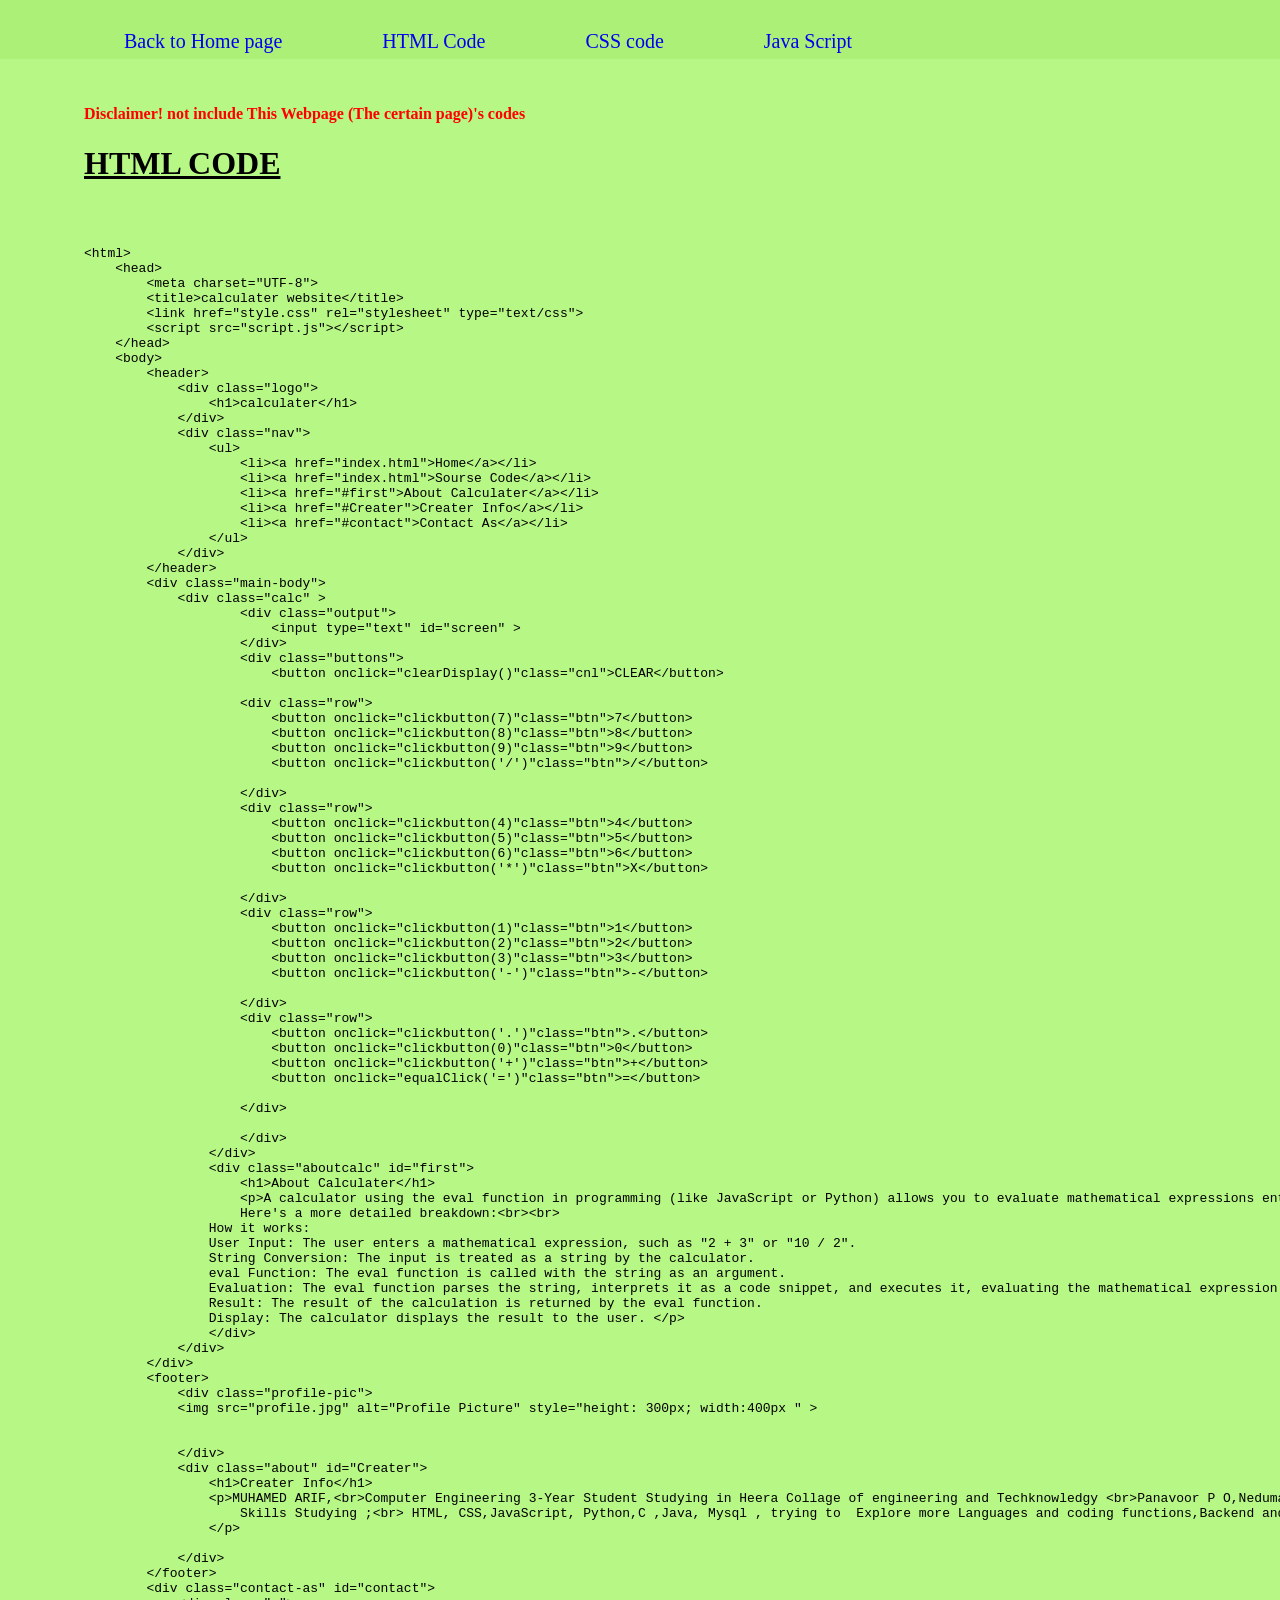
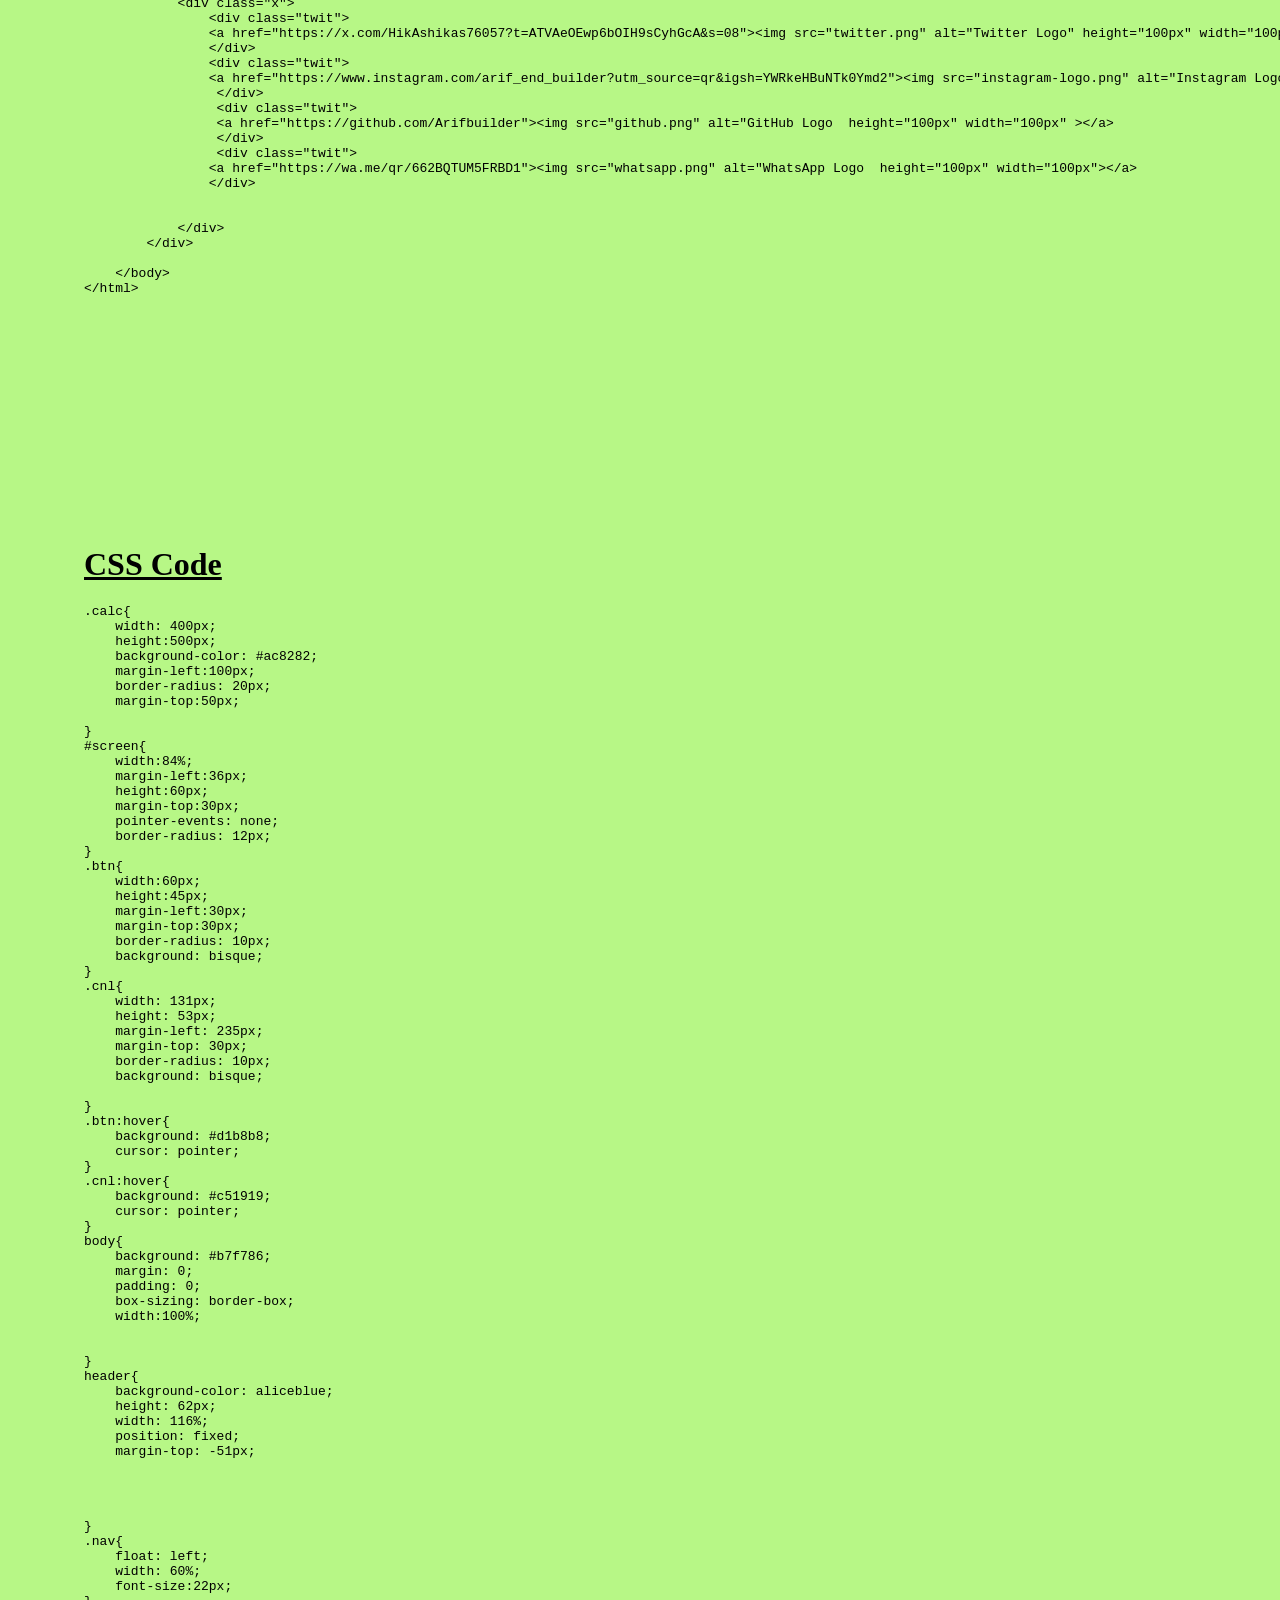
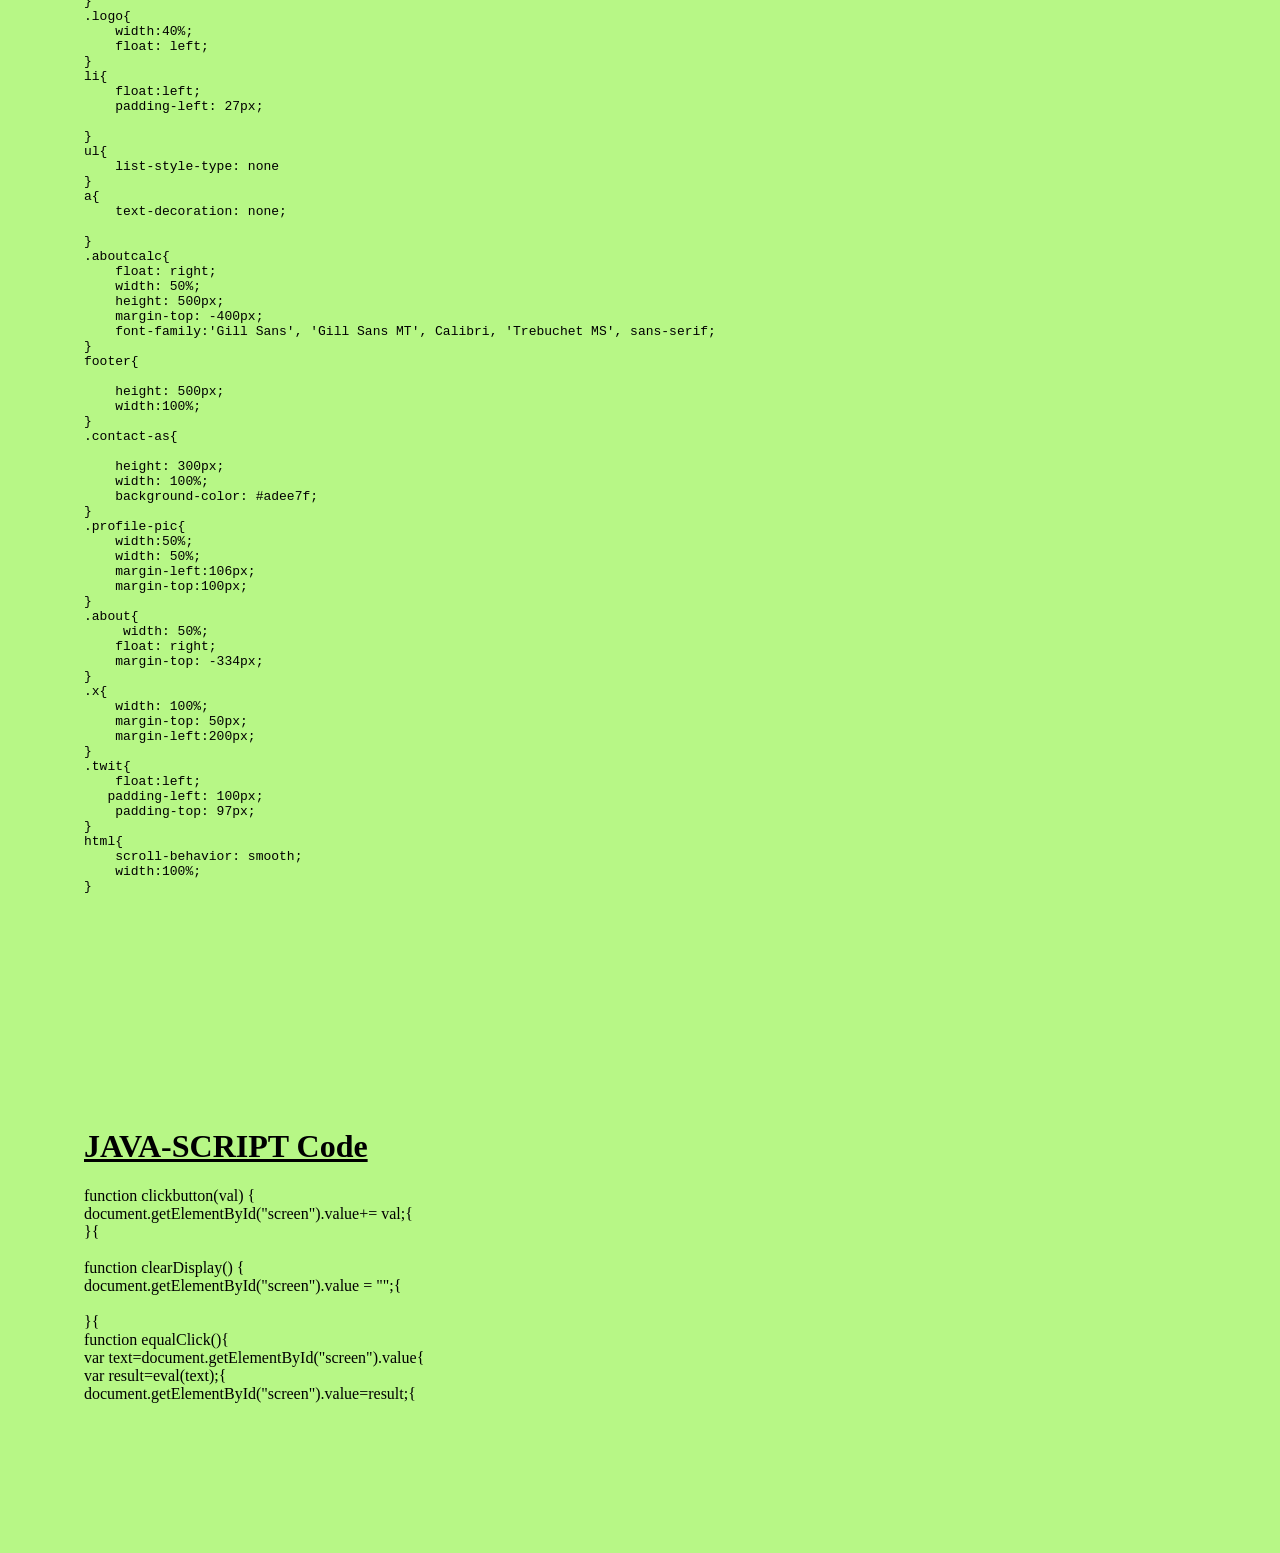
==== sourse.html @ 15134cd2 "chnage file locations" ====
<!DOCTYPE html>
<html lang="en">
<head>
    <meta charset="UTF-8">
    <meta name="viewport" content="width=device-width, initial-scale=1.0">
    <title>Sourse-Code</title>
    <link href="sourse.css" rel="stylesheet" type="text/css">
</head>
<body>
    <div class="top-nav">
            
        <ul>
            <li><a href="index.html">Back to Home page</a></li>
            <li><a href="#code-html">HTML Code</a></li>
            <li><a href="#first">CSS code</a></li>
            <li><a href="#Creater">Java Script</a></li>
            
    </div>
    <div class="html-code" id="code-html">
        <h4 style="color: red">Disclaimer! not include This Webpage (The certain page)'s codes</h4>
        <h1><u>HTML CODE</u></h1>
        <pre>

            <p>&lt;html&gt;
    &lt;head&gt;
        &lt;meta charset="UTF-8"&gt;
        &lt;title&gt;calculater website&lt;/title&gt;
        &lt;link href="style.css" rel="stylesheet" type="text/css"&gt;
        &lt;script src="script.js"&gt;&lt;/script&gt;
    &lt;/head&gt;
    &lt;body&gt;
        &lt;header&gt;
            &lt;div class="logo"&gt;
                &lt;h1&gt;calculater&lt;/h1&gt;  
            &lt;/div&gt;
            &lt;div class="nav"&gt;
                &lt;ul&gt;
                    &lt;li&gt;&lt;a href="index.html"&gt;Home&lt;/a&gt;&lt;/li&gt;
                    &lt;li&gt;&lt;a href="index.html"&gt;Sourse Code&lt;/a&gt;&lt;/li&gt;
                    &lt;li&gt;&lt;a href="#first"&gt;About Calculater&lt;/a&gt;&lt;/li&gt;
                    &lt;li&gt;&lt;a href="#Creater"&gt;Creater Info&lt;/a&gt;&lt;/li&gt;
                    &lt;li&gt;&lt;a href="#contact"&gt;Contact As&lt;/a&gt;&lt;/li&gt;
                &lt;/ul&gt;
            &lt;/div&gt; 
        &lt;/header&gt;
        &lt;div class="main-body"&gt;
            &lt;div class="calc" &gt;
                    &lt;div class="output"&gt;
                        &lt;input type="text" id="screen" &gt;
                    &lt;/div&gt;
                    &lt;div class="buttons"&gt;
                        &lt;button onclick="clearDisplay()"class="cnl"&gt;CLEAR&lt;/button&gt;

                    &lt;div class="row"&gt;
                        &lt;button onclick="clickbutton(7)"class="btn"&gt;7&lt;/button&gt;
                        &lt;button onclick="clickbutton(8)"class="btn"&gt;8&lt;/button&gt;
                        &lt;button onclick="clickbutton(9)"class="btn"&gt;9&lt;/button&gt;
                        &lt;button onclick="clickbutton('/')"class="btn"&gt;/&lt;/button&gt;
                        
                    &lt;/div&gt;
                    &lt;div class="row"&gt;
                        &lt;button onclick="clickbutton(4)"class="btn"&gt;4&lt;/button&gt;
                        &lt;button onclick="clickbutton(5)"class="btn"&gt;5&lt;/button&gt;
                        &lt;button onclick="clickbutton(6)"class="btn"&gt;6&lt;/button&gt;
                        &lt;button onclick="clickbutton('*')"class="btn"&gt;X&lt;/button&gt;
                        
                    &lt;/div&gt;
                    &lt;div class="row"&gt;
                        &lt;button onclick="clickbutton(1)"class="btn"&gt;1&lt;/button&gt;
                        &lt;button onclick="clickbutton(2)"class="btn"&gt;2&lt;/button&gt;
                        &lt;button onclick="clickbutton(3)"class="btn"&gt;3&lt;/button&gt;
                        &lt;button onclick="clickbutton('-')"class="btn"&gt;-&lt;/button&gt;
                        
                    &lt;/div&gt;
                    &lt;div class="row"&gt;
                        &lt;button onclick="clickbutton('.')"class="btn"&gt;.&lt;/button&gt;
                        &lt;button onclick="clickbutton(0)"class="btn"&gt;0&lt;/button&gt;
                        &lt;button onclick="clickbutton('+')"class="btn"&gt;+&lt;/button&gt;
                        &lt;button onclick="equalClick('=')"class="btn"&gt;=&lt;/button&gt;
                        
                    &lt;/div&gt;

                    &lt;/div&gt;
                &lt;/div&gt;
                &lt;div class="aboutcalc" id="first"&gt;
                    &lt;h1&gt;About Calculater&lt;/h1&gt;
                    &lt;p&gt;A calculator using the eval function in programming (like JavaScript or Python) allows you to evaluate mathematical expressions entered by the user. The eval function takes a string containing the expression and evaluates it, returning the result.&lt;br&gt;
                    Here's a more detailed breakdown:&lt;br&gt;&lt;br&gt;
                How it works:
                User Input: The user enters a mathematical expression, such as "2 + 3" or "10 / 2". 
                String Conversion: The input is treated as a string by the calculator. 
                eval Function: The eval function is called with the string as an argument. 
                Evaluation: The eval function parses the string, interprets it as a code snippet, and executes it, evaluating the mathematical expression. 
                Result: The result of the calculation is returned by the eval function. 
                Display: The calculator displays the result to the user. &lt;/p&gt;
                &lt;/div&gt;
            &lt;/div&gt;
        &lt;/div&gt;
        &lt;footer&gt;
            &lt;div class="profile-pic"&gt;
            &lt;img src="profile.jpg" alt="Profile Picture" style="height: 300px; width:400px " &gt;
   

            &lt;/div&gt;
            &lt;div class="about" id="Creater"&gt;
                &lt;h1&gt;Creater Info&lt;/h1&gt;
                &lt;p&gt;MUHAMED ARIF,&lt;br&gt;Computer Engineering 3-Year Student Studying in Heera Collage of engineering and Techknowledgy &lt;br&gt;Panavoor P O,Nedumangadu,Trivandrum,Kearala&lt;br&gt;
                    Skills Studying ;&lt;br&gt; HTML, CSS,JavaScript, Python,C ,Java, Mysql , trying to  Explore more Languages and coding functions,Backend and web Development ,APP development ,FULL Stack development.
                &lt;/p&gt;

            &lt;/div&gt;
        &lt;/footer&gt;
        &lt;div class="contact-as" id="contact"&gt;
            &lt;div class="x"&gt;
                &lt;div class="twit"&gt;
                &lt;a href="https://x.com/HikAshikas76057?t=ATVAeOEwp6bOIH9sCyhGcA&s=08"&gt;&lt;img src="twitter.png" alt="Twitter Logo" height="100px" width="100px"&gt;&lt;/a&gt;
                &lt;/div&gt;
                &lt;div class="twit"&gt;
                &lt;a href="https://www.instagram.com/arif_end_builder?utm_source=qr&igsh=YWRkeHBuNTk0Ymd2"&gt;&lt;img src="instagram-logo.png" alt="Instagram Logo  height="100px" width="100px" &gt;&lt;/a&gt;
                 &lt;/div&gt;
                 &lt;div class="twit"&gt;
                 &lt;a href="https://github.com/Arifbuilder"&gt;&lt;img src="github.png" alt="GitHub Logo  height="100px" width="100px" &gt;&lt;/a&gt;
                 &lt;/div&gt;
                 &lt;div class="twit"&gt;
                &lt;a href="https://wa.me/qr/662BQTUM5FRBD1"&gt;&lt;img src="whatsapp.png" alt="WhatsApp Logo  height="100px" width="100px"&gt;&lt;/a&gt;
                &lt;/div&gt;
                
                                
            &lt;/div&gt;
        &lt;/div&gt;
    
    &lt;/body&gt;
&lt;/html&gt; 
    </div>
    <div class="css-code" id="first">
        <h1><u>CSS Code</u></h1>
        <pre><p>.calc{
    width: 400px;
    height:500px;
    background-color: #ac8282;
    margin-left:100px;
    border-radius: 20px;
    margin-top:50px;
    
}
#screen{
    width:84%;
    margin-left:36px;
    height:60px;
    margin-top:30px;
    pointer-events: none;
    border-radius: 12px;
}
.btn{
    width:60px;
    height:45px;
    margin-left:30px;
    margin-top:30px;
    border-radius: 10px;
    background: bisque;
}
.cnl{
    width: 131px;
    height: 53px;
    margin-left: 235px;
    margin-top: 30px;
    border-radius: 10px;
    background: bisque;

}
.btn:hover{
    background: #d1b8b8;
    cursor: pointer;
}
.cnl:hover{
    background: #c51919;
    cursor: pointer;
}
body{
    background: #b7f786;
    margin: 0;
    padding: 0;
    box-sizing: border-box;
    width:100%;
    
    
}
header{
    background-color: aliceblue;
    height: 62px;
    width: 116%;
    position: fixed;
    margin-top: -51px;




}
.nav{
    float: left;
    width: 60%;
    font-size:22px;
}
.logo{
    width:40%;
    float: left;
}
li{
    float:left;
    padding-left: 27px;
  
}
ul{
    list-style-type: none
}
a{
    text-decoration: none;
    
}
.aboutcalc{
    float: right;
    width: 50%;
    height: 500px;
    margin-top: -400px;
    font-family:'Gill Sans', 'Gill Sans MT', Calibri, 'Trebuchet MS', sans-serif;
}
footer{
    
    height: 500px;
    width:100%;
}  
.contact-as{
    
    height: 300px;
    width: 100%;
    background-color: #adee7f;
}
.profile-pic{
    width:50%;
    width: 50%;
    margin-left:106px;
    margin-top:100px;
}
.about{
     width: 50%;
    float: right;
    margin-top: -334px;
}
.x{
    width: 100%;
    margin-top: 50px;
    margin-left:200px;
}
.twit{
    float:left;
   padding-left: 100px;
    padding-top: 97px;
}
html{
    scroll-behavior: smooth;
    width:100%;
}</pre>

    
    </div>
    <div class="js-code" id="Creater">
        <h1><u>JAVA-SCRIPT Code</u></h1>
        <p>function clickbutton(val) { <br>
    document.getElementById("screen").value+= val;{<br>
}{<br><br>

function clearDisplay() {<br>
    document.getElementById("screen").value = "";{<br><br>
   
}{<br>
function equalClick(){<br>
    var text=document.getElementById("screen").value{<br>
    var result=eval(text);{<br>
    document.getElementById("screen").value=result;{<br><br>

 
    </div>   
    
</body>
</html>
---- sourse.css ----
body{
    margin:-16px;;
    background-color: #b7f786;
    
   
  
}
.top-nav{
    background-color:#acf078;
    height: 75px;
    position: fixed;
    width:110%;

}
li{
    float:left;
    padding-left: 100px;
    padding-top:30px;
    font-size: 20px;
      list-style-type: none;
   
  
}
ul{
    list-style-type:none;
}
a{
     text-decoration: none;
}
.html-code{
    width: 100%;
    height: 100%;
    background-color:#b7f786 ;
    padding: 100px;
    box-sizing: border-box;

}
.css-code{
    width: 100%;
    height: 100%;
    background-color:#b7f786 ;
    padding: 100px;
    box-sizing: border-box;


}
.js-code{
    width: 100%;
    height: 100%;
    background-color:#b7f786 ;
    padding: 100px;
    box-sizing: border-box;

}
html{
    scroll-behavior: smooth;
}
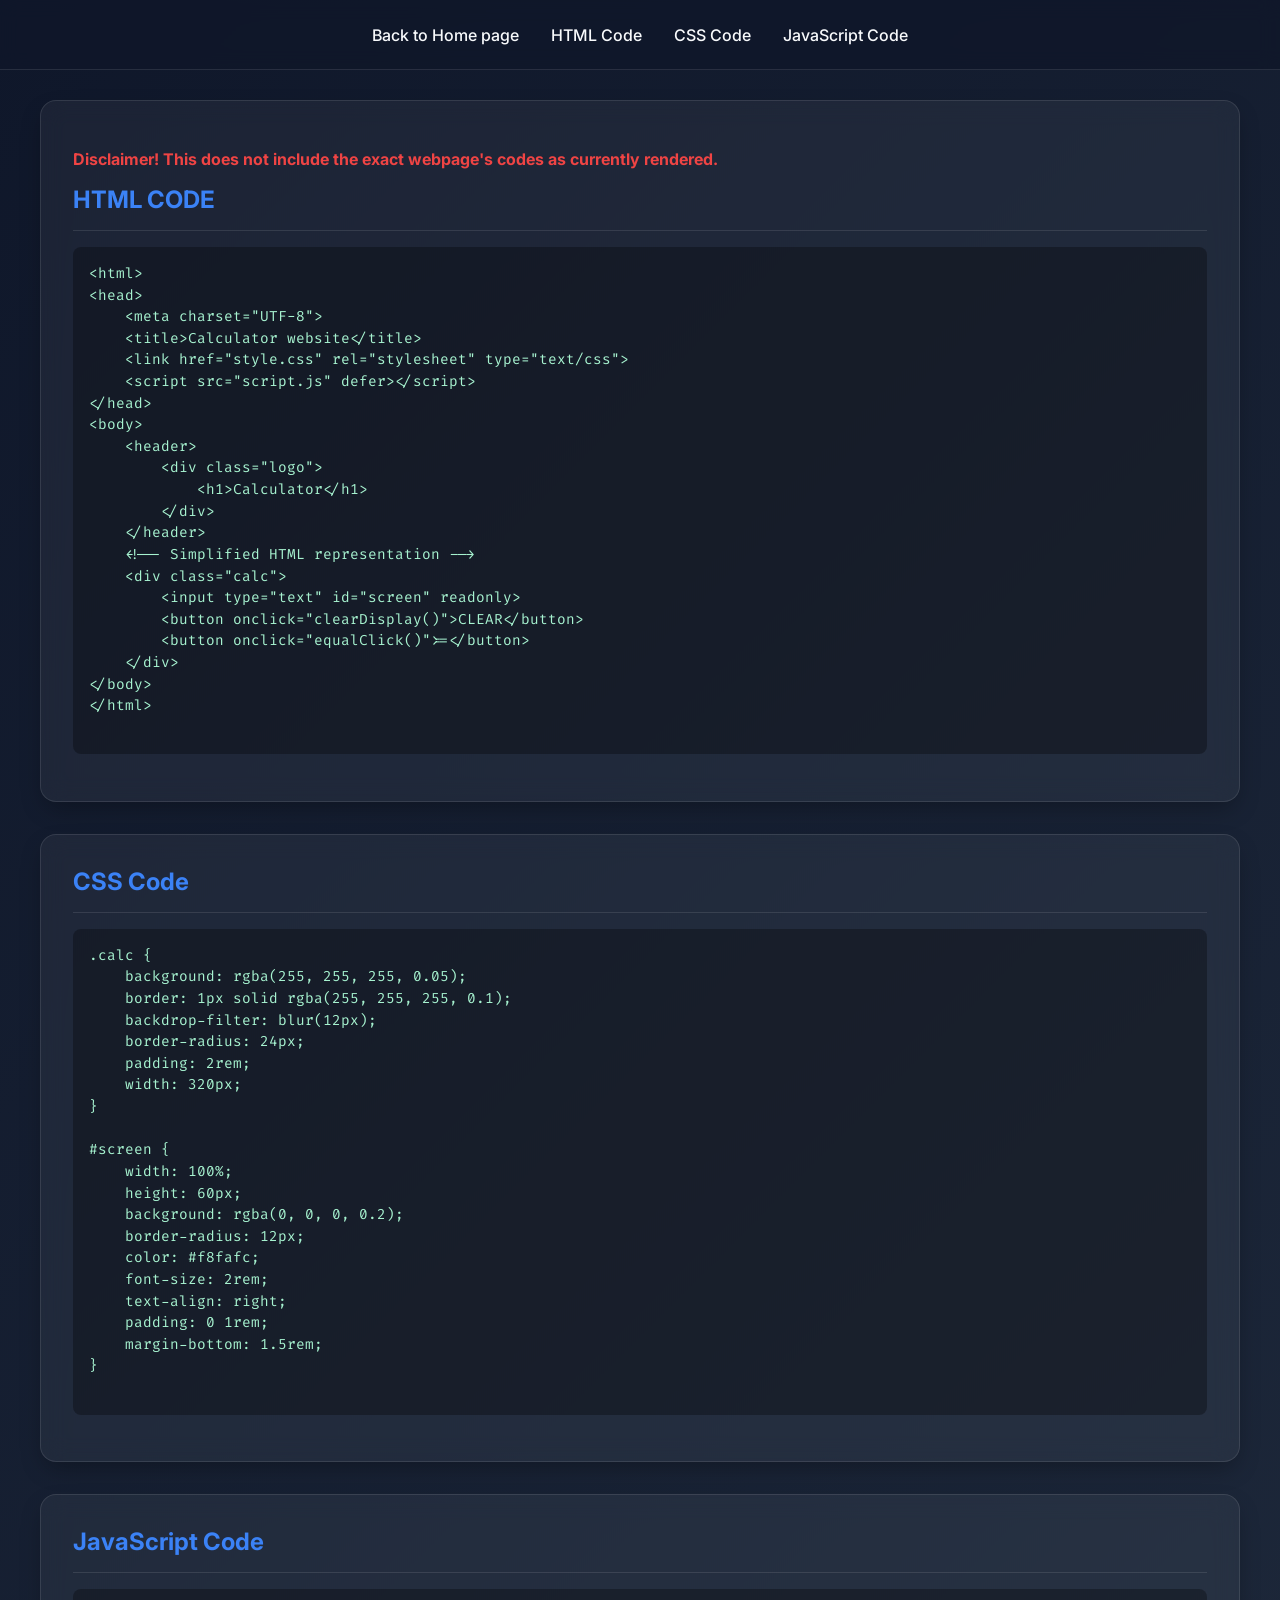
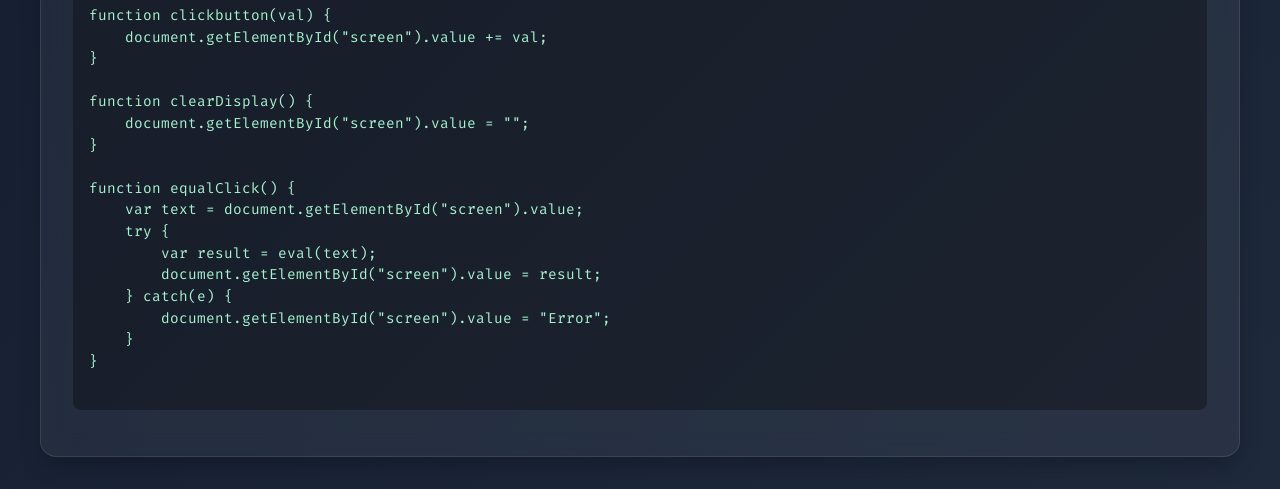
==== commit 5e128eb8: "Merge remote and local histories" ====
--- a/sourse.html
+++ b/sourse.html
@@ -3,283 +3,96 @@
 <head>
     <meta charset="UTF-8">
     <meta name="viewport" content="width=device-width, initial-scale=1.0">
-    <title>Sourse-Code</title>
+    <title>Source Code</title>
     <link href="sourse.css" rel="stylesheet" type="text/css">
 </head>
 <body>
-    <div class="top-nav">
-            
+    <nav class="top-nav">
         <ul>
             <li><a href="index.html">Back to Home page</a></li>
             <li><a href="#code-html">HTML Code</a></li>
-            <li><a href="#first">CSS code</a></li>
-            <li><a href="#Creater">Java Script</a></li>
-            
+            <li><a href="#code-css">CSS Code</a></li>
+            <li><a href="#code-js">JavaScript Code</a></li>
+        </ul>
+    </nav>
+
+    <div class="content-container">
+        <section class="code-section" id="code-html">
+            <p class="disclaimer">Disclaimer! This does not include the exact webpage's codes as currently rendered.</p>
+            <h1>HTML CODE</h1>
+            <pre>
+&lt;html&gt;
+&lt;head&gt;
+    &lt;meta charset="UTF-8"&gt;
+    &lt;title&gt;Calculator website&lt;/title&gt;
+    &lt;link href="style.css" rel="stylesheet" type="text/css"&gt;
+    &lt;script src="script.js" defer&gt;&lt;/script&gt;
+&lt;/head&gt;
+&lt;body&gt;
+    &lt;header&gt;
+        &lt;div class="logo"&gt;
+            &lt;h1&gt;Calculator&lt;/h1&gt;  
+        &lt;/div&gt;
+    &lt;/header&gt;
+    &lt;!-- Simplified HTML representation --&gt;
+    &lt;div class="calc"&gt;
+        &lt;input type="text" id="screen" readonly&gt;
+        &lt;button onclick="clearDisplay()"&gt;CLEAR&lt;/button&gt;
+        &lt;button onclick="equalClick()"&gt;=&lt;/button&gt;
+    &lt;/div&gt;
+&lt;/body&gt;
+&lt;/html&gt;
+            </pre>
+        </section>
+
+        <section class="code-section" id="code-css">
+            <h1>CSS Code</h1>
+            <pre>
+.calc {
+    background: rgba(255, 255, 255, 0.05);
+    border: 1px solid rgba(255, 255, 255, 0.1);
+    backdrop-filter: blur(12px);
+    border-radius: 24px;
+    padding: 2rem;
+    width: 320px;
+}
+
+#screen {
+    width: 100%;
+    height: 60px;
+    background: rgba(0, 0, 0, 0.2);
+    border-radius: 12px;
+    color: #f8fafc;
+    font-size: 2rem;
+    text-align: right;
+    padding: 0 1rem;
+    margin-bottom: 1.5rem;
+}
+            </pre>
+        </section>
+
+        <section class="code-section" id="code-js">
+            <h1>JavaScript Code</h1>
+            <pre>
+function clickbutton(val) { 
+    document.getElementById("screen").value += val;
+}
+
+function clearDisplay() {
+    document.getElementById("screen").value = "";
+}
+
+function equalClick() {
+    var text = document.getElementById("screen").value;
+    try {
+        var result = eval(text);
+        document.getElementById("screen").value = result;
+    } catch(e) {
+        document.getElementById("screen").value = "Error";
+    }
+}
+            </pre>
+        </section>
     </div>
-    <div class="html-code" id="code-html">
-        <h4 style="color: red">Disclaimer! not include This Webpage (The certain page)'s codes</h4>
-        <h1><u>HTML CODE</u></h1>
-        <pre>
-
-            <p>&lt;html&gt;
-    &lt;head&gt;
-        &lt;meta charset="UTF-8"&gt;
-        &lt;title&gt;calculater website&lt;/title&gt;
-        &lt;link href="style.css" rel="stylesheet" type="text/css"&gt;
-        &lt;script src="script.js"&gt;&lt;/script&gt;
-    &lt;/head&gt;
-    &lt;body&gt;
-        &lt;header&gt;
-            &lt;div class="logo"&gt;
-                &lt;h1&gt;calculater&lt;/h1&gt;  
-            &lt;/div&gt;
-            &lt;div class="nav"&gt;
-                &lt;ul&gt;
-                    &lt;li&gt;&lt;a href="index.html"&gt;Home&lt;/a&gt;&lt;/li&gt;
-                    &lt;li&gt;&lt;a href="index.html"&gt;Sourse Code&lt;/a&gt;&lt;/li&gt;
-                    &lt;li&gt;&lt;a href="#first"&gt;About Calculater&lt;/a&gt;&lt;/li&gt;
-                    &lt;li&gt;&lt;a href="#Creater"&gt;Creater Info&lt;/a&gt;&lt;/li&gt;
-                    &lt;li&gt;&lt;a href="#contact"&gt;Contact As&lt;/a&gt;&lt;/li&gt;
-                &lt;/ul&gt;
-            &lt;/div&gt; 
-        &lt;/header&gt;
-        &lt;div class="main-body"&gt;
-            &lt;div class="calc" &gt;
-                    &lt;div class="output"&gt;
-                        &lt;input type="text" id="screen" &gt;
-                    &lt;/div&gt;
-                    &lt;div class="buttons"&gt;
-                        &lt;button onclick="clearDisplay()"class="cnl"&gt;CLEAR&lt;/button&gt;
-
-                    &lt;div class="row"&gt;
-                        &lt;button onclick="clickbutton(7)"class="btn"&gt;7&lt;/button&gt;
-                        &lt;button onclick="clickbutton(8)"class="btn"&gt;8&lt;/button&gt;
-                        &lt;button onclick="clickbutton(9)"class="btn"&gt;9&lt;/button&gt;
-                        &lt;button onclick="clickbutton('/')"class="btn"&gt;/&lt;/button&gt;
-                        
-                    &lt;/div&gt;
-                    &lt;div class="row"&gt;
-                        &lt;button onclick="clickbutton(4)"class="btn"&gt;4&lt;/button&gt;
-                        &lt;button onclick="clickbutton(5)"class="btn"&gt;5&lt;/button&gt;
-                        &lt;button onclick="clickbutton(6)"class="btn"&gt;6&lt;/button&gt;
-                        &lt;button onclick="clickbutton('*')"class="btn"&gt;X&lt;/button&gt;
-                        
-                    &lt;/div&gt;
-                    &lt;div class="row"&gt;
-                        &lt;button onclick="clickbutton(1)"class="btn"&gt;1&lt;/button&gt;
-                        &lt;button onclick="clickbutton(2)"class="btn"&gt;2&lt;/button&gt;
-                        &lt;button onclick="clickbutton(3)"class="btn"&gt;3&lt;/button&gt;
-                        &lt;button onclick="clickbutton('-')"class="btn"&gt;-&lt;/button&gt;
-                        
-                    &lt;/div&gt;
-                    &lt;div class="row"&gt;
-                        &lt;button onclick="clickbutton('.')"class="btn"&gt;.&lt;/button&gt;
-                        &lt;button onclick="clickbutton(0)"class="btn"&gt;0&lt;/button&gt;
-                        &lt;button onclick="clickbutton('+')"class="btn"&gt;+&lt;/button&gt;
-                        &lt;button onclick="equalClick('=')"class="btn"&gt;=&lt;/button&gt;
-                        
-                    &lt;/div&gt;
-
-                    &lt;/div&gt;
-                &lt;/div&gt;
-                &lt;div class="aboutcalc" id="first"&gt;
-                    &lt;h1&gt;About Calculater&lt;/h1&gt;
-                    &lt;p&gt;A calculator using the eval function in programming (like JavaScript or Python) allows you to evaluate mathematical expressions entered by the user. The eval function takes a string containing the expression and evaluates it, returning the result.&lt;br&gt;
-                    Here's a more detailed breakdown:&lt;br&gt;&lt;br&gt;
-                How it works:
-                User Input: The user enters a mathematical expression, such as "2 + 3" or "10 / 2". 
-                String Conversion: The input is treated as a string by the calculator. 
-                eval Function: The eval function is called with the string as an argument. 
-                Evaluation: The eval function parses the string, interprets it as a code snippet, and executes it, evaluating the mathematical expression. 
-                Result: The result of the calculation is returned by the eval function. 
-                Display: The calculator displays the result to the user. &lt;/p&gt;
-                &lt;/div&gt;
-            &lt;/div&gt;
-        &lt;/div&gt;
-        &lt;footer&gt;
-            &lt;div class="profile-pic"&gt;
-            &lt;img src="profile.jpg" alt="Profile Picture" style="height: 300px; width:400px " &gt;
-   
-
-            &lt;/div&gt;
-            &lt;div class="about" id="Creater"&gt;
-                &lt;h1&gt;Creater Info&lt;/h1&gt;
-                &lt;p&gt;MUHAMED ARIF,&lt;br&gt;Computer Engineering 3-Year Student Studying in Heera Collage of engineering and Techknowledgy &lt;br&gt;Panavoor P O,Nedumangadu,Trivandrum,Kearala&lt;br&gt;
-                    Skills Studying ;&lt;br&gt; HTML, CSS,JavaScript, Python,C ,Java, Mysql , trying to  Explore more Languages and coding functions,Backend and web Development ,APP development ,FULL Stack development.
-                &lt;/p&gt;
-
-            &lt;/div&gt;
-        &lt;/footer&gt;
-        &lt;div class="contact-as" id="contact"&gt;
-            &lt;div class="x"&gt;
-                &lt;div class="twit"&gt;
-                &lt;a href="https://x.com/HikAshikas76057?t=ATVAeOEwp6bOIH9sCyhGcA&s=08"&gt;&lt;img src="twitter.png" alt="Twitter Logo" height="100px" width="100px"&gt;&lt;/a&gt;
-                &lt;/div&gt;
-                &lt;div class="twit"&gt;
-                &lt;a href="https://www.instagram.com/arif_end_builder?utm_source=qr&igsh=YWRkeHBuNTk0Ymd2"&gt;&lt;img src="instagram-logo.png" alt="Instagram Logo  height="100px" width="100px" &gt;&lt;/a&gt;
-                 &lt;/div&gt;
-                 &lt;div class="twit"&gt;
-                 &lt;a href="https://github.com/Arifbuilder"&gt;&lt;img src="github.png" alt="GitHub Logo  height="100px" width="100px" &gt;&lt;/a&gt;
-                 &lt;/div&gt;
-                 &lt;div class="twit"&gt;
-                &lt;a href="https://wa.me/qr/662BQTUM5FRBD1"&gt;&lt;img src="whatsapp.png" alt="WhatsApp Logo  height="100px" width="100px"&gt;&lt;/a&gt;
-                &lt;/div&gt;
-                
-                                
-            &lt;/div&gt;
-        &lt;/div&gt;
-    
-    &lt;/body&gt;
-&lt;/html&gt; 
-    </div>
-    <div class="css-code" id="first">
-        <h1><u>CSS Code</u></h1>
-        <pre><p>.calc{
-    width: 400px;
-    height:500px;
-    background-color: #ac8282;
-    margin-left:100px;
-    border-radius: 20px;
-    margin-top:50px;
-    
-}
-#screen{
-    width:84%;
-    margin-left:36px;
-    height:60px;
-    margin-top:30px;
-    pointer-events: none;
-    border-radius: 12px;
-}
-.btn{
-    width:60px;
-    height:45px;
-    margin-left:30px;
-    margin-top:30px;
-    border-radius: 10px;
-    background: bisque;
-}
-.cnl{
-    width: 131px;
-    height: 53px;
-    margin-left: 235px;
-    margin-top: 30px;
-    border-radius: 10px;
-    background: bisque;
-
-}
-.btn:hover{
-    background: #d1b8b8;
-    cursor: pointer;
-}
-.cnl:hover{
-    background: #c51919;
-    cursor: pointer;
-}
-body{
-    background: #b7f786;
-    margin: 0;
-    padding: 0;
-    box-sizing: border-box;
-    width:100%;
-    
-    
-}
-header{
-    background-color: aliceblue;
-    height: 62px;
-    width: 116%;
-    position: fixed;
-    margin-top: -51px;
-
-
-
-
-}
-.nav{
-    float: left;
-    width: 60%;
-    font-size:22px;
-}
-.logo{
-    width:40%;
-    float: left;
-}
-li{
-    float:left;
-    padding-left: 27px;
-  
-}
-ul{
-    list-style-type: none
-}
-a{
-    text-decoration: none;
-    
-}
-.aboutcalc{
-    float: right;
-    width: 50%;
-    height: 500px;
-    margin-top: -400px;
-    font-family:'Gill Sans', 'Gill Sans MT', Calibri, 'Trebuchet MS', sans-serif;
-}
-footer{
-    
-    height: 500px;
-    width:100%;
-}  
-.contact-as{
-    
-    height: 300px;
-    width: 100%;
-    background-color: #adee7f;
-}
-.profile-pic{
-    width:50%;
-    width: 50%;
-    margin-left:106px;
-    margin-top:100px;
-}
-.about{
-     width: 50%;
-    float: right;
-    margin-top: -334px;
-}
-.x{
-    width: 100%;
-    margin-top: 50px;
-    margin-left:200px;
-}
-.twit{
-    float:left;
-   padding-left: 100px;
-    padding-top: 97px;
-}
-html{
-    scroll-behavior: smooth;
-    width:100%;
-}</pre>
-
-    
-    </div>
-    <div class="js-code" id="Creater">
-        <h1><u>JAVA-SCRIPT Code</u></h1>
-        <p>function clickbutton(val) { <br>
-    document.getElementById("screen").value+= val;{<br>
-}{<br><br>
-
-function clearDisplay() {<br>
-    document.getElementById("screen").value = "";{<br><br>
-   
-}{<br>
-function equalClick(){<br>
-    var text=document.getElementById("screen").value{<br>
-    var result=eval(text);{<br>
-    document.getElementById("screen").value=result;{<br><br>
-
- 
-    </div>   
-    
 </body>
 </html>
--- a/sourse.css
+++ b/sourse.css
@@ -1,57 +1,101 @@
-body{
-    margin:-16px;;
-    background-color: #b7f786;
-    
-   
-  
+@import url('https://fonts.googleapis.com/css2?family=Inter:wght@400;500;600&display=swap');
+@import url('https://fonts.googleapis.com/css2?family=Fira+Code:wght@400;500&display=swap');
+
+:root {
+    --bg-gradient: linear-gradient(135deg, #0f172a 0%, #1e293b 100%);
+    --calc-bg: rgba(255, 255, 255, 0.05);
+    --calc-border: rgba(255, 255, 255, 0.1);
+    --text-main: #f8fafc;
+    --text-muted: #94a3b8;
+    --accent: #3b82f6;
 }
-.top-nav{
-    background-color:#acf078;
-    height: 75px;
+
+body {
+    margin: 0;
+    font-family: 'Inter', sans-serif;
+    background: var(--bg-gradient);
+    color: var(--text-main);
+    min-height: 100vh;
+}
+
+html {
+    scroll-behavior: smooth;
+}
+
+.top-nav {
+    background: rgba(15, 23, 42, 0.8);
+    backdrop-filter: blur(10px);
+    border-bottom: 1px solid var(--calc-border);
     position: fixed;
-    width:110%;
+    width: 100%;
+    top: 0;
+    z-index: 100;
+    display: flex;
+    justify-content: center;
+    align-items: center;
+    height: 70px;
+    box-sizing: border-box;
+}
 
+.top-nav ul {
+    list-style: none;
+    display: flex;
+    gap: 2rem;
+    margin: 0;
+    padding: 0;
 }
-li{
-    float:left;
-    padding-left: 100px;
-    padding-top:30px;
-    font-size: 20px;
-      list-style-type: none;
-   
-  
+
+.top-nav a {
+    color: var(--text-main);
+    text-decoration: none;
+    font-weight: 500;
+    transition: color 0.3s ease;
 }
-ul{
-    list-style-type:none;
+
+.top-nav a:hover {
+    color: var(--accent);
 }
-a{
-     text-decoration: none;
+
+.content-container {
+    padding: 100px 2rem 2rem 2rem;
+    max-width: 1200px;
+    margin: 0 auto;
+    display: flex;
+    flex-direction: column;
+    gap: 2rem;
 }
-.html-code{
-    width: 100%;
-    height: 100%;
-    background-color:#b7f786 ;
-    padding: 100px;
-    box-sizing: border-box;
 
+.code-section {
+    background: var(--calc-bg);
+    border: 1px solid var(--calc-border);
+    backdrop-filter: blur(12px);
+    border-radius: 16px;
+    padding: 2rem;
+    box-shadow: 0 10px 25px -5px rgba(0, 0, 0, 0.3);
 }
-.css-code{
-    width: 100%;
-    height: 100%;
-    background-color:#b7f786 ;
-    padding: 100px;
-    box-sizing: border-box;
 
+.code-section h1 {
+    font-size: 1.5rem;
+    margin-top: 0;
+    color: var(--accent);
+    border-bottom: 1px solid var(--calc-border);
+    padding-bottom: 1rem;
+    margin-bottom: 1rem;
+}
 
+.disclaimer {
+    color: #ef4444;
+    font-weight: bold;
+    margin-bottom: 1rem;
 }
-.js-code{
-    width: 100%;
-    height: 100%;
-    background-color:#b7f786 ;
-    padding: 100px;
-    box-sizing: border-box;
 
-}
-html{
-    scroll-behavior: smooth;
+pre {
+    background: rgba(0, 0, 0, 0.3);
+    padding: 1rem;
+    border-radius: 8px;
+    overflow-x: auto;
+    color: #a7f3d0;
+    font-family: 'Fira Code', monospace;
+    font-size: 0.9rem;
+    line-height: 1.5;
 }
